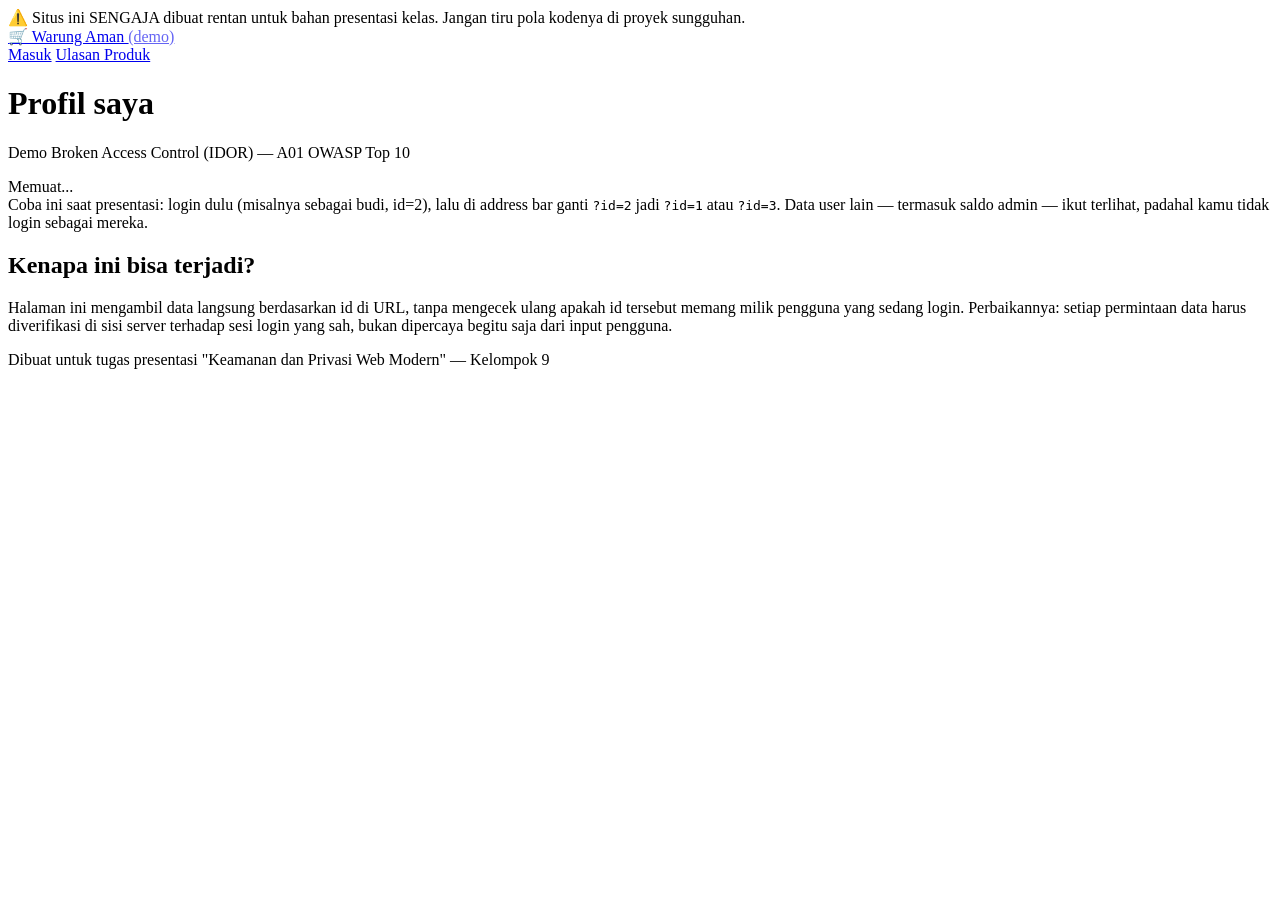
==== dashboard.html @ df0f1bc2 "Add files via upload" ====
<!DOCTYPE html>
<html lang="id">
<head>
<meta charset="UTF-8">
<meta name="viewport" content="width=device-width, initial-scale=1">
<title>Warung Aman - Profil</title>
<link rel="stylesheet" href="css/style.css">
</head>
<body>
  <div class="warn-banner">
    ⚠️ Situs ini SENGAJA dibuat rentan untuk bahan presentasi kelas. Jangan tiru pola kodenya di proyek sungguhan.
  </div>
  <div class="topbar">
    <a class="brand" href="index.html">🛒 Warung Aman <span style="opacity:.6;font-weight:400">(demo)</span></a>
    <nav>
      <a href="index.html">Masuk</a>
      <a href="reviews.html">Ulasan Produk</a>
    </nav>
  </div>

  <div class="wrap">
    <h1>Profil saya</h1>
    <p class="lead">Demo Broken Access Control (IDOR) — A01 OWASP Top 10</p>

    <div class="card">
      <div class="result breach" id="idorWarning" style="display:none;"></div>
      <div id="profileBox">Memuat...</div>
    </div>

    <div class="hint">
      Coba ini saat presentasi: login dulu (misalnya sebagai budi, id=2), lalu di address bar ganti
      <code>?id=2</code> jadi <code>?id=1</code> atau <code>?id=3</code>. Data user lain — termasuk
      saldo admin — ikut terlihat, padahal kamu tidak login sebagai mereka.
    </div>

    <h2>Kenapa ini bisa terjadi?</h2>
    <div class="card">
      <p>Halaman ini mengambil data langsung berdasarkan id di URL, tanpa mengecek ulang apakah id
      tersebut memang milik pengguna yang sedang login. Perbaikannya: setiap permintaan data harus
      diverifikasi di sisi server terhadap sesi login yang sah, bukan dipercaya begitu saja dari
      input pengguna.</p>
    </div>
  </div>

  <footer>Dibuat untuk tugas presentasi "Keamanan dan Privasi Web Modern" — Kelompok 9</footer>
  <script src="js/data.js"></script>
  <script src="js/dashboard.js"></script>
  <script>loadProfile();</script>
</body>
</html>
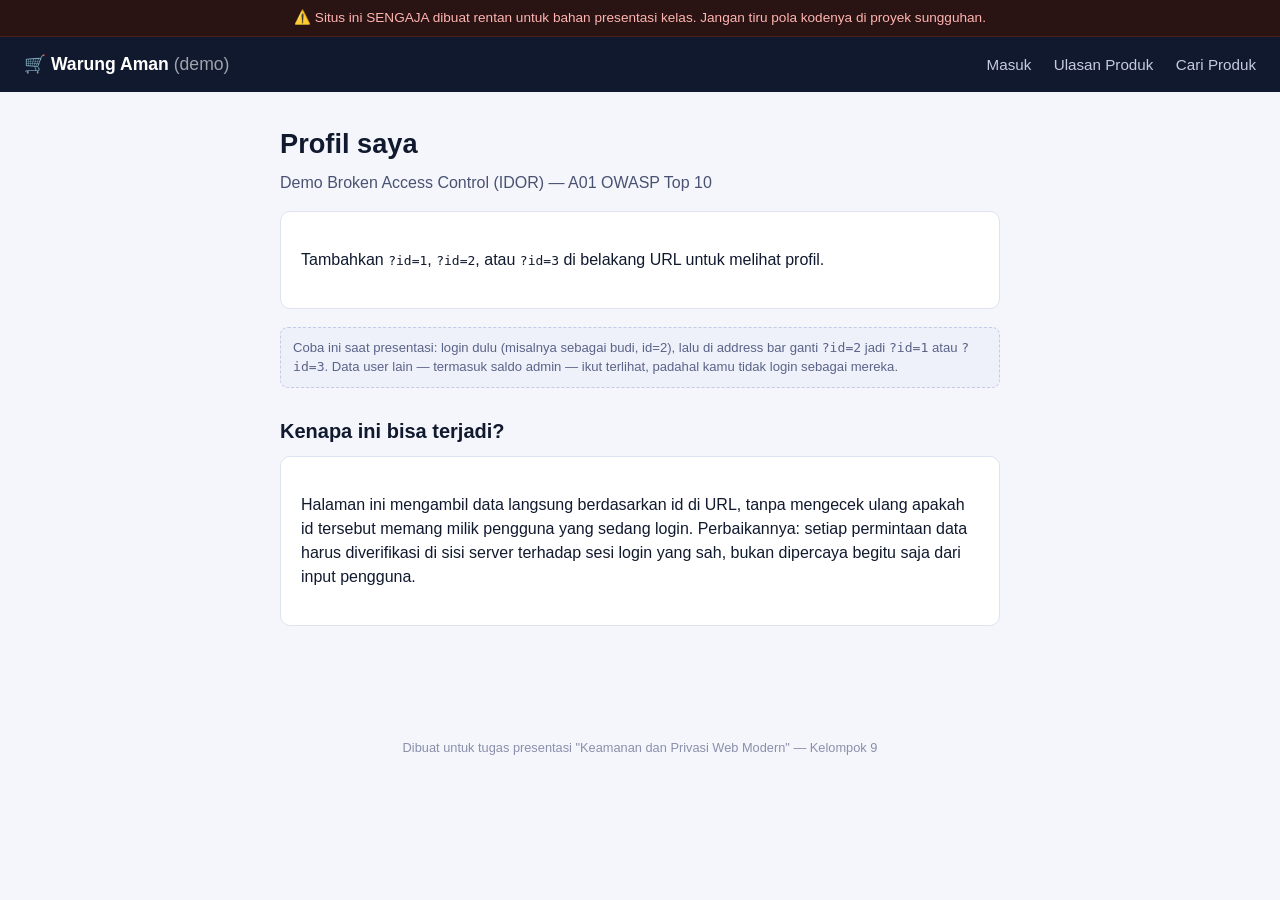
==== commit 62a0a526: "Add files via upload" ====
--- a/dashboard.html
+++ b/dashboard.html
@@ -15,6 +15,7 @@
     <nav>
       <a href="index.html">Masuk</a>
       <a href="reviews.html">Ulasan Produk</a>
+      <a href="search.html">Cari Produk</a>
     </nav>
   </div>
 
--- a/css/style.css
+++ b/css/style.css
@@ -0,0 +1,156 @@
+:root{
+  --bg:#f4f6fb;
+  --ink:#10192e;
+  --paper:#ffffff;
+  --line:#dde3f0;
+  --red:#ef5956;
+  --teal:#1c8c7c;
+  --purple:#7b4fd1;
+  --blue:#4a5fe0;
+  --green:#1f9d55;
+  --amber:#c9801a;
+  --mono:"Consolas","SFMono-Regular","Liberation Mono",monospace;
+}
+*{box-sizing:border-box;}
+body{
+  margin:0;
+  font-family:-apple-system,"Segoe UI",Roboto,Arial,sans-serif;
+  background:var(--bg);
+  color:var(--ink);
+  line-height:1.5;
+}
+a{color:var(--blue);}
+.topbar{
+  background:var(--ink);
+  color:#fff;
+  padding:14px 24px;
+  display:flex;
+  align-items:center;
+  justify-content:space-between;
+  flex-wrap:wrap;
+  gap:10px;
+}
+.topbar .brand{
+  font-weight:700;
+  font-size:1.1rem;
+  text-decoration:none;
+  color:#fff;
+}
+.topbar nav a{
+  color:#c6cbe0;
+  text-decoration:none;
+  margin-left:18px;
+  font-size:.95rem;
+}
+.topbar nav a:hover{color:#fff;}
+
+.warn-banner{
+  background:#2a1313;
+  color:#ffb4b0;
+  text-align:center;
+  padding:8px 16px;
+  font-size:.85rem;
+  border-bottom:1px solid #4a1f1e;
+}
+
+.wrap{
+  max-width:760px;
+  margin:0 auto;
+  padding:32px 20px 64px;
+}
+.wrap.wide{max-width:960px;}
+
+h1{font-size:1.7rem;margin:0 0 6px;}
+h2{font-size:1.25rem;margin:28px 0 10px;}
+p.lead{color:#4a5272;margin-top:0;}
+
+.card{
+  background:var(--paper);
+  border:1px solid var(--line);
+  border-radius:10px;
+  padding:20px;
+  margin-bottom:18px;
+}
+
+label{display:block;font-size:.85rem;font-weight:600;margin:12px 0 4px;}
+input[type=text],input[type=password],textarea{
+  width:100%;
+  padding:10px 12px;
+  border:1px solid var(--line);
+  border-radius:8px;
+  font-size:.95rem;
+  font-family:inherit;
+}
+textarea{min-height:90px;resize:vertical;}
+button{
+  background:var(--red);
+  color:#fff;
+  border:none;
+  padding:10px 18px;
+  border-radius:8px;
+  font-size:.95rem;
+  font-weight:600;
+  cursor:pointer;
+  margin-top:14px;
+}
+button:hover{filter:brightness(1.08);}
+button.secondary{background:var(--ink);}
+
+.hint{
+  font-size:.82rem;
+  color:#5b6388;
+  background:#eef1fa;
+  border:1px dashed #c5cbe6;
+  border-radius:8px;
+  padding:10px 12px;
+  margin-top:14px;
+}
+
+.query-log{
+  font-family:var(--mono);
+  font-size:.82rem;
+  background:#0c1526;
+  color:#9ad1c9;
+  padding:12px 14px;
+  border-radius:8px;
+  margin-top:14px;
+  white-space:pre-wrap;
+  word-break:break-all;
+}
+.query-log .tok{color:#ff8e85;font-weight:700;}
+
+.result{
+  margin-top:14px;
+  padding:12px 14px;
+  border-radius:8px;
+  font-size:.9rem;
+}
+.result.ok{background:#e4f6ea;color:#176b3a;border:1px solid #b6e3c4;}
+.result.fail{background:#fdeceb;color:#9a2b28;border:1px solid #f2c3c0;}
+.result.breach{background:#241018;color:#ffb4ce;border:1px solid #5c2436;}
+
+.badge{
+  display:inline-block;
+  font-size:.72rem;
+  font-weight:700;
+  padding:2px 8px;
+  border-radius:20px;
+  color:#fff;
+}
+
+table{width:100%;border-collapse:collapse;margin-top:8px;}
+td,th{text-align:left;padding:8px 6px;border-bottom:1px solid var(--line);font-size:.9rem;}
+
+.review{
+  border-bottom:1px solid var(--line);
+  padding:12px 0;
+}
+.review:last-child{border-bottom:none;}
+.review .meta{font-size:.78rem;color:#6a7190;}
+
+footer{
+  text-align:center;
+  font-size:.8rem;
+  color:#8a90ab;
+  padding:30px 20px;
+}
